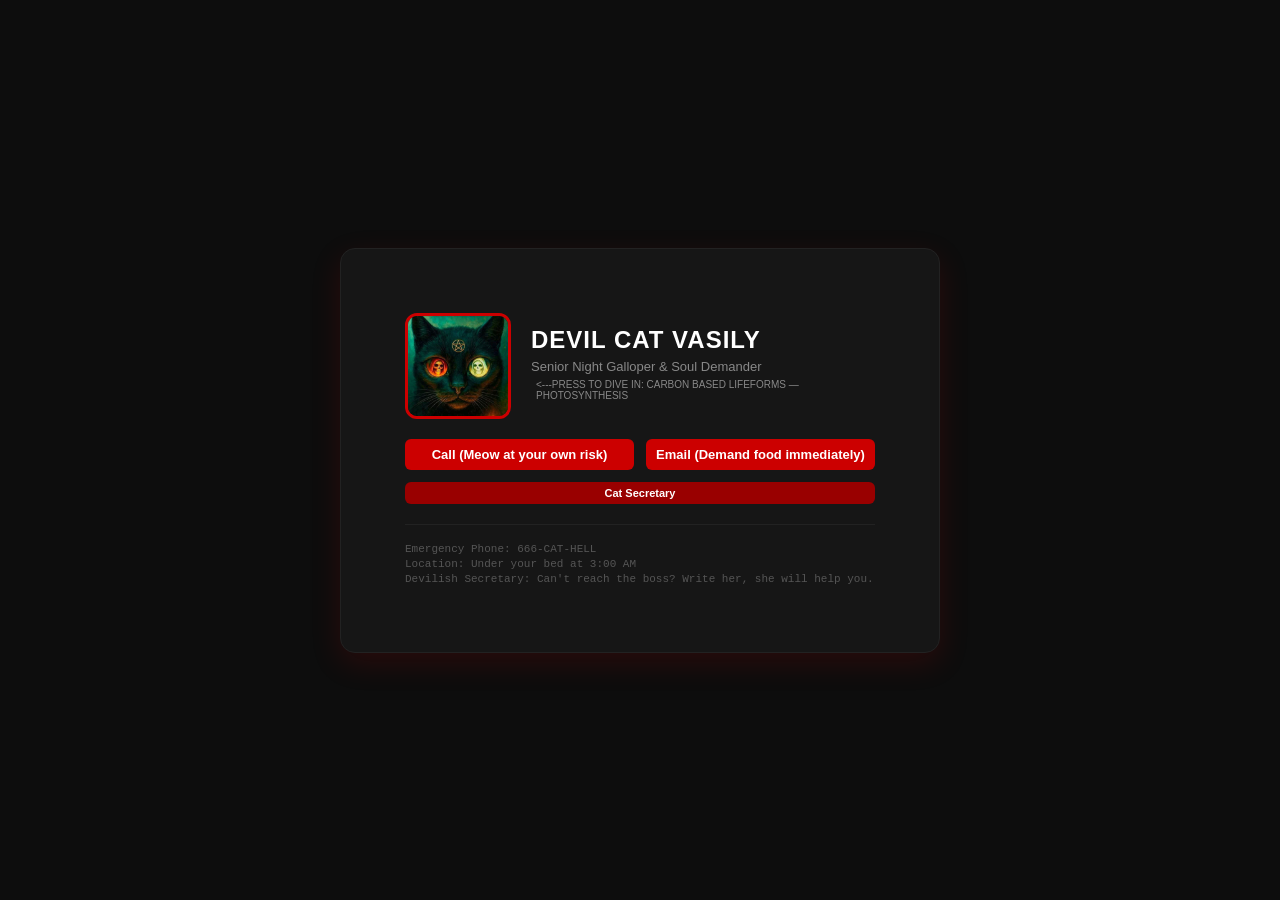
==== index.html @ a5a6ae40 "fix: correct audio label formatting in index.html" ====
<!DOCTYPE html>
<html lang="en">
<head>
    <meta name="viewport" content="width=device-width, initial-scale=1.0">
    <meta charset="UTF-8">
    <title>Devil Cat Card</title>
    <link rel="icon" type="image/jpeg" href="src/img/Devil%20Cat.jpg">
    <link rel="stylesheet" href="src/css/style.css">
</head>
<body>

<!--HW_02_66_TEXT-->

<!--1. Используя теги, пройденные на уроке, создайте html-файл в WS-->
<!--в котором нарисуйте свою визитку .-->
<!--2. Если для оформления вы захотите использовать дополнительные тэги,-->
<!--то посмотрите их на W3schools, чем красивее тем лучше...-->
<!--3.По завершении сделайте коммит и залейте ваш проект на свой GitHub.-->
<!--4.На проверку Матвею пока отошлите сам файл index.html с вашей-->
<!--работой (так как на уроке мы не успели попробовать делится ссылкой на-->
<!--репозиторий).-->
<div class="card">
    <div class="card-header">
        <img src="src/img/Devil%20Cat.jpg" alt="Devil Cat" class="profile-img" id="cat-photo" style="cursor: pointer;">

        <div class="profile-info">
            <h1>Devil Cat Vasily</h1>
            <p class="job-title">Senior Night Galloper & Soul Demander</p>

            <audio id="music-player" loop>
                <source src="src/audio/SpotiDownloader_com_Photosynthesis_Carbon_Based_Lifeforms.mp3">
            </audio>
            <p class="audio-label" style="font-size: 10px; color: #888; margin-top: 5px;">
              <---Press to dive in: Carbon Based Lifeforms — Photosynthesis
            </p>
        </div>
    </div>
    <div class="links-container">
        <a
                href="phone.html" class="card-link">
            Call (Meow at your own risk)
        </a>

        <a
                href="email.html" class="card-link">
            Email (Demand food immediately)
        </a>

        <a
                href="secretary.html" class="card-link secretary-link">
            Cat Secretary
        </a>
    </div>
    <div class="card-footer">
        <p
                class="contact-text">
            Emergency Phone: 666-CAT-HELL
        </p>
        <p
                class="contact-text">
            Location: Under your bed at 3:00 AM
        </p>
        <p
                class="contact-text">
            Devilish Secretary: Can't reach the boss? Write her, she will help you.
        </p>
    </div>
</div>
<script>
    const photo = document.getElementById('cat-photo');
    const audio = document.getElementById('music-player');

    photo.addEventListener('click', () => {
        if (audio.paused) {
            audio.play();
        } else {
            audio.pause();
        }
    });
</script>

</body>
</html>
---- src/css/style.css ----
/* Общие настройки экрана */
body {
    background-color: #0d0d0d; /* Глубокий черный фон страницы */
    font-family: 'Arial', sans-serif;
    display: flex;
    justify-content: center;
    align-items: center;
    height: 100vh;
    margin: 0;
}

.card {
    background-color: #161616;
    width: 95%;           /* Визитка занимает 90% ширины экрана на мобильных */
    max-width: 600px;     /* Но не шире 600px на десктопе */
    min-width: 400px;     /* Минимальный размер, меньше которого не сжимаемся */
    height: auto;         /* Позволяем высоте подстраиваться под контент */
    min-height: 350px;    /* Чтобы не была слишком плоской */
    margin: 20px auto;
    padding: 5vw;         /* Отступы внутри карточки тоже станут относительными (5% от ширины вьюпорта) */
    border-radius: 15px;
    border: 1px solid #222222;
    box-shadow: 0 10px 30px rgba(204, 0, 0, 0.15);
    position: relative;
    box-sizing: border-box;
}
/* Увеличиваем масштаб контента на смартфонах */
@media (max-width: 600px) {
    /* 1. Позволяем карточке быть меньше по высоте, чтобы не было лишних пустот */
    .card {
        min-height: auto;
        padding: 15px; /* Уменьшаем общие внутренние отступы */
    }

    h1 { font-size: 20px; }
    .job-title { font-size: 14px; }

    /* 2. Подтягиваем футер: уменьшаем отступ от линии до текста */
    .card-footer {
        padding-top: 8px;
    }

    /* 3. Делаем интервалы между строчками текста в футере меньше */
    .contact-text {
        font-size: 10px; /* Немного уменьшаем шрифт, чтобы текст был компактнее */
        margin: 1px 0;
    }
}
/* Эффект при наведении мышки на визитку: тень загорается ярче */
.card:hover {
    transform: translateY(-5px); /* Визитка слегка приподнимается */
    box-shadow: 0 15px 40px rgba(204, 0, 0, 0.4); /* Тень становится больше и ярче */
}

/* Верхняя часть визитки: выстраиваем фото и текст в одну линию */
.card-header {
    display: flex;
    align-items: center;
    gap: 20px;
    margin-bottom: 20px;
}

/* Фотография кота в левом верхнем углу */
.profile-img {
    width: 100px;
    height: 100px;
    border-radius: 12px; /* Делаем углы фото слегка закругленными */
    object-fit: cover;
    border: 3px solid #cc0000; /* Грозная красная рамка */
}

/* Текстовая информация рядом с фото */
.profile-info {
    text-align: left;
}

h1 {
    font-size: 24px;
    color: #ffffff;
    margin: 0 0 5px 0;
    text-transform: uppercase; /* Все буквы заглавные */
    letter-spacing: 1px;
}

.job-title {
    color: #888888;
    font-size: 13px;
    margin: 0;
}

/* Блок управления музыкой */
.audio-block {
    background-color: #1f1f1f;
    padding: 10px;
    border-radius: 8px;
    margin-bottom: 20px;
    text-align: left;
}

.audio-label {
    color: #aaaaaa;
    font-size: 11px;
    margin: 0 0 5px 5px;
    text-transform: uppercase;
}

audio {
    width: 100%;
    height: 30px;
}

/* Блок с кнопками переводим на сетку Grid */
.links-container {
    display: grid;
    grid-template-columns: 1fr 1fr; /* Разделяет контейнер строго на две равные колонки */
    gap: 12px; /* Делаем зазоры чуть меньше для компактности */
    margin-bottom: 20px;
}

.card-link {
    position: relative;
    overflow: hidden; /* Скрываем искру, пока она находится за границами кнопки */
    display: block;
    background-color: #cc0000;
    color: #ffffff;
    text-decoration: none;
    padding: 8px 4px;
    font-size: 13px;
    border-radius: 6px;
    font-weight: bold;
    text-align: center;
    transition: background-color 0.3s, clip-path 0.3s;
}

/* Подготовка слоя с адской лавой */
.card-link::after {
    content: '';
    position: absolute;
    top: 0;
    left: -100%;
    width: 100%;
    height: 100%;
    /* Насыщенный оранжево-красный градиент раскаленной магмы */
    background: linear-gradient(90deg, transparent, #ff6600, #ff3300, transparent);
}

/* Эффект наведения: превращаем кнопку в обоюдоострое лезвие */
.card-link:hover {
    box-shadow: inset 0 0 15px #ff3300; /* Внутреннее горение */
    /* Сдвигаем углы на 20% к центру, делая боковые пики длиннее и острее */
    clip-path: polygon(20% 0%, 80% 0%, 100% 50%, 80% 100%, 20% 100%, 0% 50%);
}

/* Запуск БЕСКОНЕЧНОГО движения лавы при наведении */
.card-link:hover::after {
    animation: lava-flow 2s infinite linear;
}

/* Анимация непрерывного течения слева направо */
@keyframes lava-flow {
    0% {
        left: -100%;
    }
    100% {
        left: 100%;
    }
}

/* Стили для кнопки секретаря */
.card-link.secretary-link {
    grid-column: span 2; /* Заставляет кнопку занять обе колонки, то есть всю вторую строку */
    font-size: 11px;
    padding: 5px;
    background-color: #990000;
}

/* Создаем покадровую анимацию адского свечения */
@keyframes hellfire {
    0% {
        box-shadow: 0 0 5px rgba(204, 0, 0, 0.5);
    }
    50% {
        box-shadow: 0 0 20px rgba(204, 0, 0, 0.9); /* Тень становится шире и ярче */
    }
    100% {
        box-shadow: 0 0 5px rgba(204, 0, 0, 0.5);
    }
}

/* Эффект при наведении на кнопку связи */

/* Нижняя часть визитки: мелкий, строгий, не яркий шрифт */
.card-footer {
    border-top: 1px solid #222222; /* Тонкая разделительная линия */
    padding-top: 15px;
    text-align: left;
}

.contact-text {
    color: #555555; /* Очень приглушенный серый цвет, никакого оранжевого */
    font-size: 11px;
    margin: 3px 0;
    font-family: 'Courier New', monospace;
}

/* Страница секретаря */

.secretary-page {
    margin: 0;
    background-color: #0d0d0d;
    display: flex;
    flex-direction: column;
    align-items: center;
    justify-content: center;
    height: 100vh;
}

.secretary-video {
    max-width: 90%;
    max-height: 80vh;
    border: 2px solid #cc0000;
}

.back-link {
    margin-top: 20px;
    color: #cc0000;
    text-decoration: none;
    font-family: 'Courier New', monospace;
    font-weight: bold;
}

.back-link:hover {
    text-decoration: underline;
}
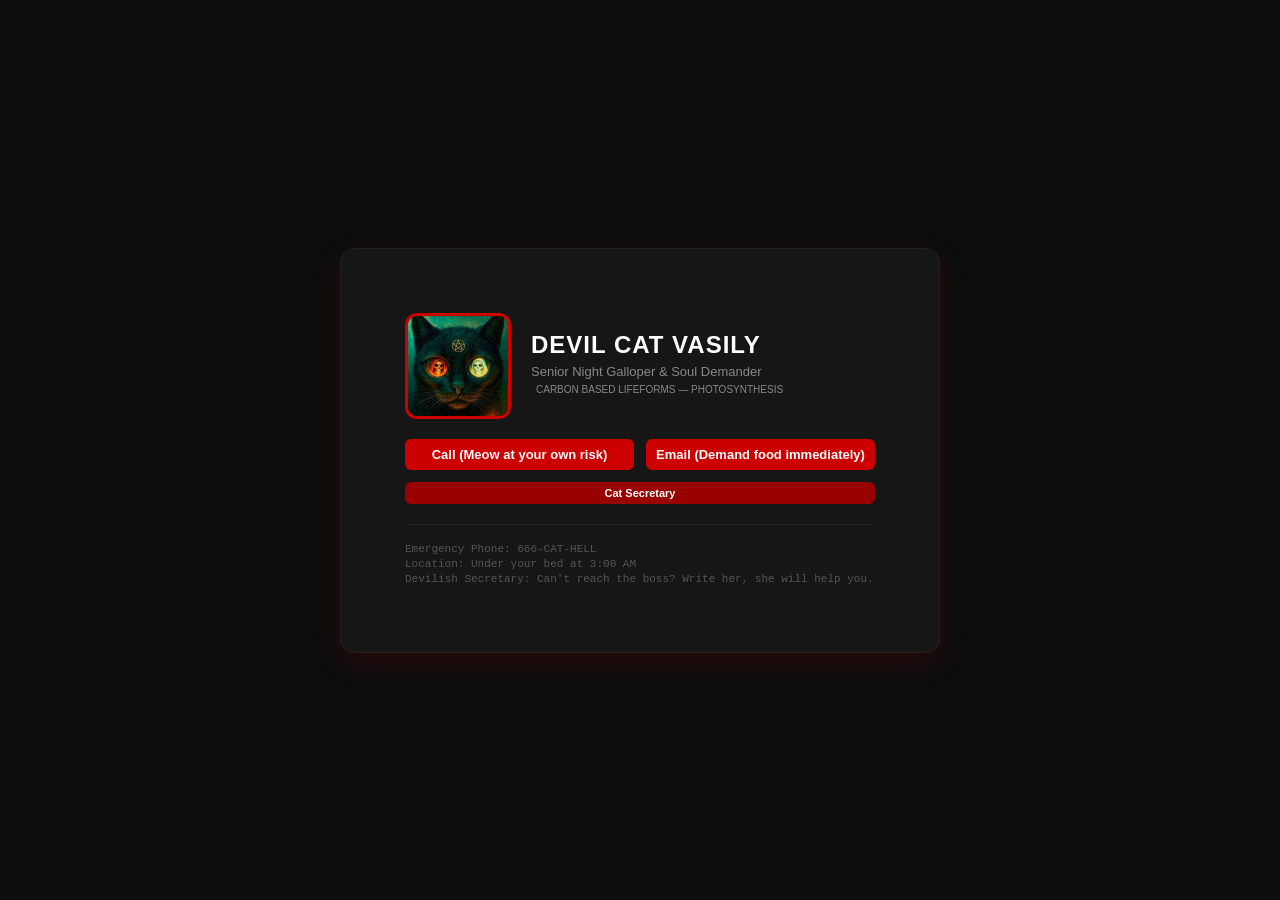
==== commit e3774c51: "feat: implement sequential audio playlist with error handling and update README" ====
--- a/index.html
+++ b/index.html
@@ -21,17 +21,15 @@
 <!--репозиторий).-->
 <div class="card">
     <div class="card-header">
-        <img src="src/img/Devil%20Cat.jpg" alt="Devil Cat" class="profile-img" id="cat-photo" style="cursor: pointer;">
+        <img src="src/img/Devil%20Cat.jpg" alt="Devil Cat — press to play or pause the music" class="profile-img" id="cat-photo" style="cursor: pointer;" role="button" tabindex="0">
 
         <div class="profile-info">
             <h1>Devil Cat Vasily</h1>
             <p class="job-title">Senior Night Galloper & Soul Demander</p>
 
-            <audio id="music-player" loop>
-                <source src="src/audio/SpotiDownloader_com_Photosynthesis_Carbon_Based_Lifeforms.mp3">
-            </audio>
-            <p class="audio-label" style="font-size: 10px; color: #888; margin-top: 5px;">
-              <---Press to dive in: Carbon Based Lifeforms — Photosynthesis
+            <audio id="music-player" preload="none" playsinline></audio>
+            <p id="music-label" class="audio-label" style="font-size: 10px; color: #888; margin-top: 5px;">
+                <---Press to dive in: Carbon Based Lifeforms — Photosynthesis
             </p>
         </div>
     </div>
@@ -67,15 +65,122 @@
     </div>
 </div>
 <script>
+    // ФАЙЛ: index.html, раздел аудиоплеера.
+    // НАЗНАЧЕНИЕ: Последовательный плейлист по жесту, состояние кнопки и ограниченные попытки при ошибке.
+    // РАЗДЕЛЫ: Треки; выбор/воспроизведение; ended/error; указатель/клавиатура; pagehide.
     const photo = document.getElementById('cat-photo');
     const audio = document.getElementById('music-player');
+    const musicLabel = document.getElementById('music-label');
+    const audioTracks = Object.freeze([
+        { src: 'src/audio/SpotiDownloader_com_Photosynthesis_Carbon_Based_Lifeforms.mp3', label: 'Carbon Based Lifeforms — Photosynthesis' },
+        { src: 'src/audio/HEIM-Lonmina.mp3', label: 'HEIM — Lonmina' },
+    ]);
+    let currentTrack = 0, selectedSource = -1, playbackAttempt = 0, failedTracks = 0;
+    let shouldPlay = false, exhausted = false, playbackMessage = '';
 
-    photo.addEventListener('click', () => {
-        if (audio.paused) {
-            audio.play();
-        } else {
+    // НАЧАЛО ФУНКЦИИ syncMusicState
+    const syncMusicState = () => {
+        photo.setAttribute('aria-pressed', String(!audio.paused));
+        photo.setAttribute('aria-label', playbackMessage || (audio.paused ? 'Play music' : 'Pause music'));
+        if (musicLabel) musicLabel.textContent = audioTracks[currentTrack].label;
+    };
+    // КОНЕЦ ФУНКЦИИ syncMusicState
+
+    // НАЧАЛО ФУНКЦИИ selectTrack
+    const selectTrack = index => {
+        currentTrack = (index + audioTracks.length) % audioTracks.length;
+        if (selectedSource !== currentTrack || !audio.src) {
+            audio.src = encodeURI(audioTracks[currentTrack].src);
+            selectedSource = currentTrack;
+        }
+        syncMusicState();
+    };
+    // КОНЕЦ ФУНКЦИИ selectTrack
+
+    // НАЧАЛО ФУНКЦИИ requestPlayback
+    const requestPlayback = () => {
+        selectTrack(currentTrack);
+        const attempt = ++playbackAttempt;
+        let request;
+        try { request = audio.play(); }
+        catch { request = Promise.reject(new Error('Playback unavailable')); }
+        return Promise.resolve(request).then(() => {
+            if (attempt !== playbackAttempt || !shouldPlay) return;
+            failedTracks = 0;
+            playbackMessage = '';
+            syncMusicState();
+        }).catch(() => {
+            if (attempt !== playbackAttempt || !shouldPlay) return;
+            shouldPlay = false;
             audio.pause();
+            playbackMessage = 'Music could not start. Press to try again.';
+            syncMusicState();
+        });
+    };
+    // КОНЕЦ ФУНКЦИИ requestPlayback
+
+    // НАЧАЛО ФУНКЦИИ advanceTrack
+    const advanceTrack = failed => {
+        if (!shouldPlay || exhausted) return;
+        if (failed && ++failedTracks >= audioTracks.length) {
+            playbackAttempt++;
+            shouldPlay = false;
+            exhausted = true;
+            audio.pause();
+            playbackMessage = 'Music could not start. Press to try again.';
+            syncMusicState();
+            return;
         }
+        playbackAttempt++;
+        audio.pause();
+        selectTrack(currentTrack + 1);
+        requestPlayback();
+    };
+    // КОНЕЦ ФУНКЦИИ advanceTrack
+
+    audio.addEventListener('play', () => {
+        if (!audio.paused) playbackMessage = '';
+        syncMusicState();
+    });
+    audio.addEventListener('pause', syncMusicState);
+    audio.addEventListener('playing', () => {
+        if (!shouldPlay) { audio.pause(); syncMusicState(); return; }
+        failedTracks = 0;
+        syncMusicState();
+    });
+    audio.addEventListener('ended', () => { if (audio.ended) advanceTrack(false); });
+    audio.addEventListener('error', () => advanceTrack(true));
+    syncMusicState();
+
+    // НАЧАЛО ФУНКЦИИ toggleMusic
+    const toggleMusic = () => {
+        playbackMessage = '';
+        if (shouldPlay) {
+            playbackAttempt++;
+            shouldPlay = false;
+            audio.pause();
+            syncMusicState();
+            return;
+        }
+        shouldPlay = true;
+        failedTracks = 0;
+        if (exhausted || audio.error) { exhausted = false; audio.load(); }
+        return requestPlayback();
+    };
+    // КОНЕЦ ФУНКЦИИ toggleMusic
+
+    photo.addEventListener('click', toggleMusic);
+    photo.addEventListener('keydown', e => {
+        if (e.key === 'Enter' || e.key === ' ') {
+            e.preventDefault();
+            toggleMusic();
+        }
+    });
+    window.addEventListener('pagehide', () => {
+        playbackAttempt++;
+        shouldPlay = false;
+        audio.pause();
+        syncMusicState();
     });
 </script>
 
--- a/src/css/style.css
+++ b/src/css/style.css
@@ -11,41 +11,41 @@
 
 .card {
     background-color: #161616;
-    width: 95%;           /* Визитка занимает 90% ширины экрана на мобильных */
-    max-width: 600px;     /* Но не шире 600px на десктопе */
-    min-width: 400px;     /* Минимальный размер, меньше которого не сжимаемся */
-    height: auto;         /* Позволяем высоте подстраиваться под контент */
-    min-height: 350px;    /* Чтобы не была слишком плоской */
+    width: 95%; /* Визитка занимает 90% ширины экрана на мобильных */
+    max-width: 600px; /* Но не шире 600px на десктопе */
+    /*min-width: 400px; !* Минимальный размер, меньше которого не сжимаемся *!*/
+    height: auto; /* Позволяем высоте подстраиваться под контент */
+    min-height: 350px; /* Чтобы не была слишком плоской */
     margin: 20px auto;
-    padding: 5vw;         /* Отступы внутри карточки тоже станут относительными (5% от ширины вьюпорта) */
+    padding: 5vw; /* Отступы внутри карточки тоже станут относительными (5% от ширины вьюпорта) */
     border-radius: 15px;
     border: 1px solid #222222;
     box-shadow: 0 10px 30px rgba(204, 0, 0, 0.15);
     position: relative;
     box-sizing: border-box;
 }
+
 /* Увеличиваем масштаб контента на смартфонах */
 @media (max-width: 600px) {
-    /* 1. Позволяем карточке быть меньше по высоте, чтобы не было лишних пустот */
+    /* Сжимаем саму карточку */
     .card {
-        min-height: auto;
-        padding: 15px; /* Уменьшаем общие внутренние отступы */
-    }
-
-    h1 { font-size: 20px; }
-    .job-title { font-size: 14px; }
-
-    /* 2. Подтягиваем футер: уменьшаем отступ от линии до текста */
+        padding: 15px 10px; /* Уменьшаем отступы по бокам и сверху/снизу */
+        min-height: auto; /* Убираем жесткую минимальную высоту */
+    }
+
+    /* Подтягиваем текст футера */
     .card-footer {
-        padding-top: 8px;
-    }
-
-    /* 3. Делаем интервалы между строчками текста в футере меньше */
+        padding-top: 10px; /* Уменьшаем отступ от разделительной линии */
+        margin-top: 0; /* Убираем лишние внешние отступы */
+    }
+
+    /* Уменьшаем отступы у самих строк с текстом */
     .contact-text {
-        font-size: 10px; /* Немного уменьшаем шрифт, чтобы текст был компактнее */
-        margin: 1px 0;
-    }
-}
+        font-size: 10px;
+        margin: 2px 0; /* Минимальный отступ между строками */
+    }
+}
+
 /* Эффект при наведении мышки на визитку: тень загорается ярче */
 .card:hover {
     transform: translateY(-5px); /* Визитка слегка приподнимается */
@@ -64,9 +64,24 @@
 .profile-img {
     width: 100px;
     height: 100px;
-    border-radius: 12px; /* Делаем углы фото слегка закругленными */
+    border-radius: 12px;
     object-fit: cover;
-    border: 3px solid #cc0000; /* Грозная красная рамка */
+    border: 3px solid #cc0000;
+
+    /* Добавляем плавность для любых изменений */
+    transition: transform 0.3s ease, box-shadow 0.3s ease;
+    cursor: pointer; /* Указываем, что элемент кликабельный */
+}
+
+/* Эффект при наведении на фото */
+.profile-img:hover {
+    transform: scale(1.05); /* Фото слегка увеличивается (на 5%) */
+    box-shadow: 0 0 15px rgba(204, 0, 0, 0.6); /* Добавляем красное свечение */
+}
+
+/* Эффект при клике (нажатии) */
+.profile-img:active {
+    transform: scale(0.95); /* При нажатии фото чуть "проваливается" */
 }
 
 /* Текстовая информация рядом с фото */
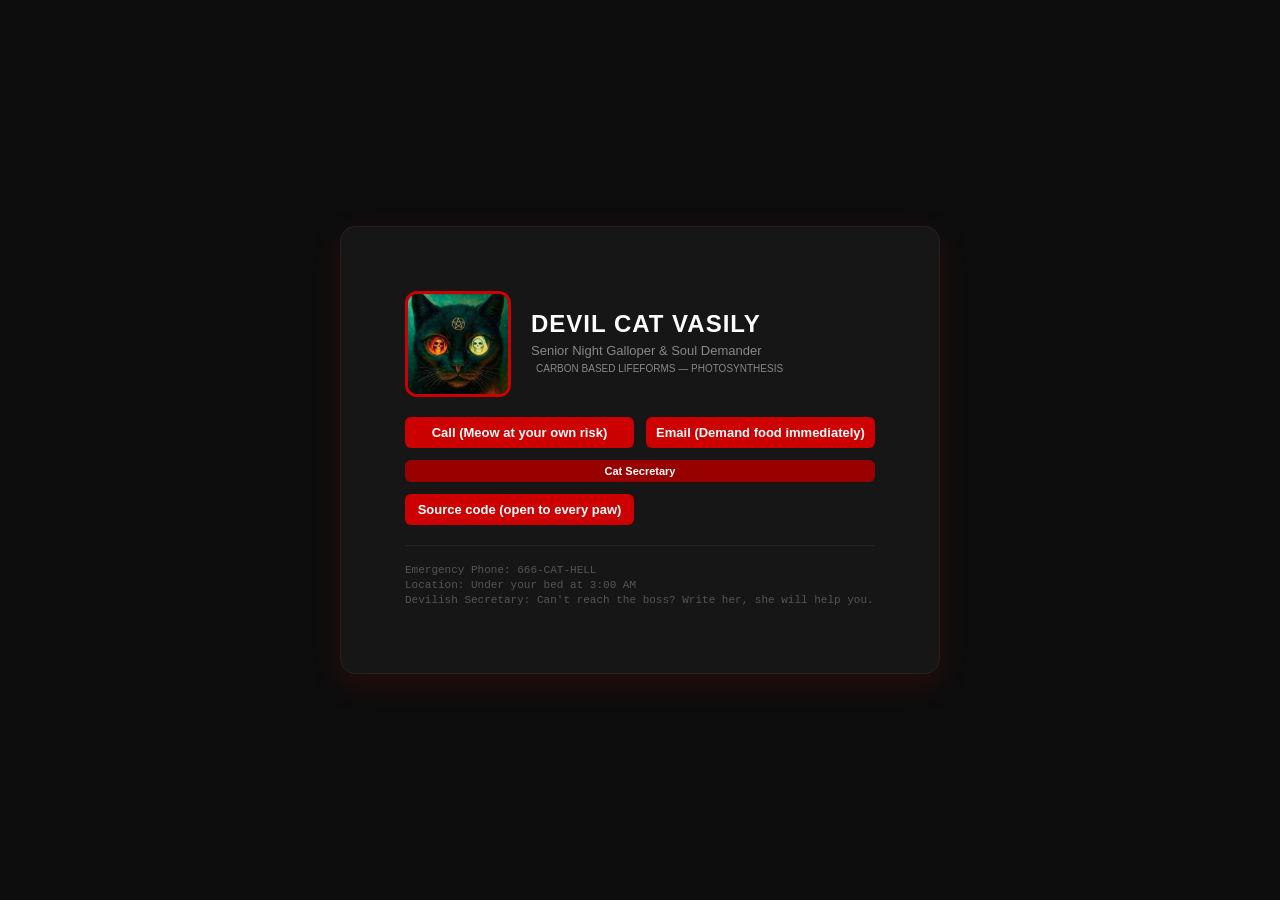
==== commit 6d6a1756: "feat: add link to source code in card component" ====
--- a/index.html
+++ b/index.html
@@ -47,6 +47,11 @@
         <a
                 href="secretary.html" class="card-link secretary-link">
             Cat Secretary
+        </a>
+
+        <a
+                href="https://github.com/DubnovAlexey/devil-cat-card" class="card-link" target="_blank" rel="noopener noreferrer">
+            Source code (open to every paw)
         </a>
     </div>
     <div class="card-footer">
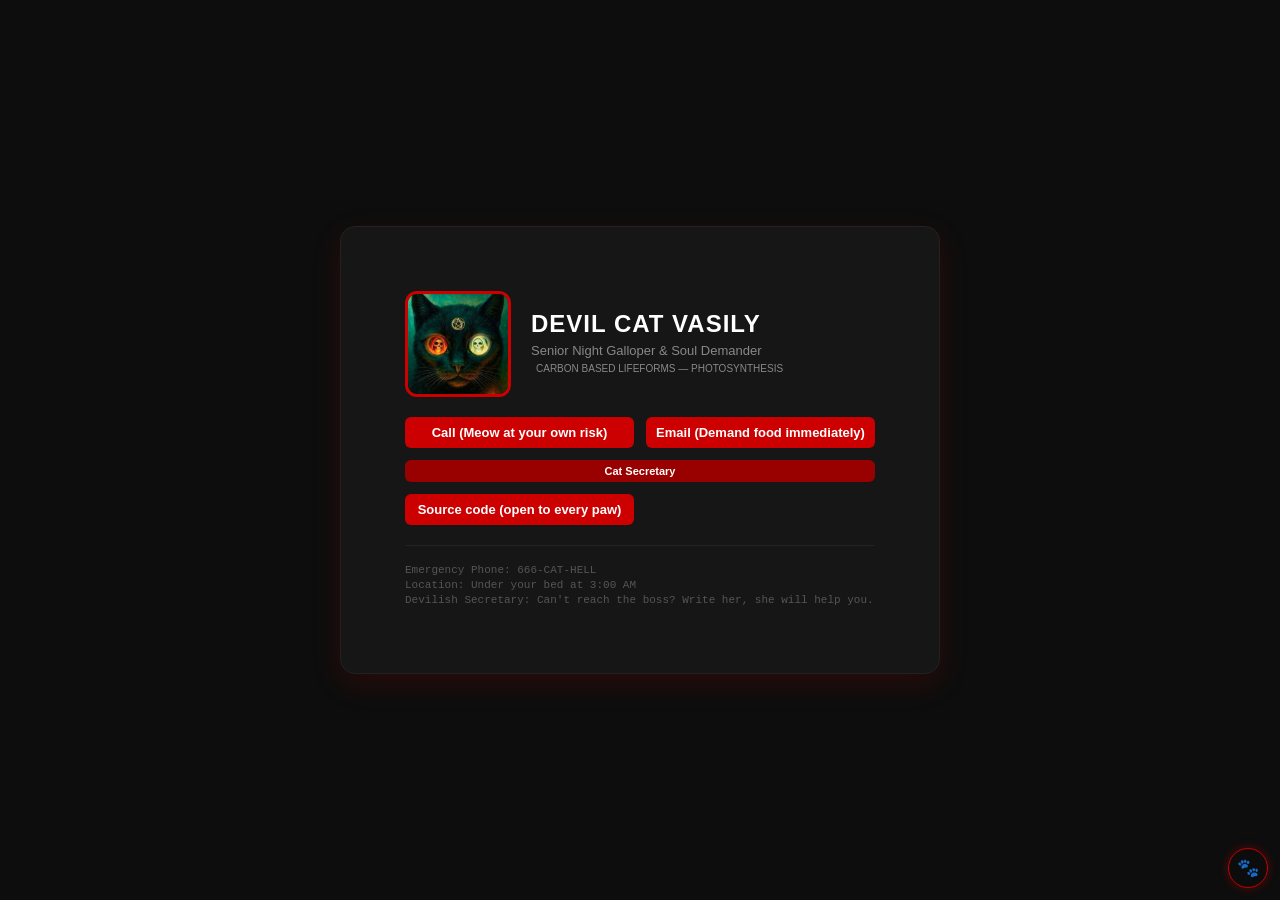
==== commit 13c49e16: "feat: add living pictures and surprises effects to HTML files and update README" ====
--- a/index.html
+++ b/index.html
@@ -6,6 +6,8 @@
     <title>Devil Cat Card</title>
     <link rel="icon" type="image/jpeg" href="src/img/Devil%20Cat.jpg">
     <link rel="stylesheet" href="src/css/style.css">
+    <link rel="stylesheet" href="src/css/alive.css">
+    <link rel="stylesheet" href="src/css/surprises.css">
 </head>
 <body>
 
@@ -21,13 +23,19 @@
 <!--репозиторий).-->
 <div class="card">
     <div class="card-header">
-        <img src="src/img/Devil%20Cat.jpg" alt="Devil Cat — press to play or pause the music" class="profile-img" id="cat-photo" style="cursor: pointer;" role="button" tabindex="0">
+        <!-- Живой портрет: глаза и пентаграмма тлеют, при наведении или касании вспыхивают (src/js/alive.js) -->
+        <span class="alive alive--mini"
+              data-alive='{"eyes":[[29,50,11,"#ff5a14"],[71,50,11,"#fff2a8"],[49,31,6,"#ffd36a"]]}'>
+            <span class="alive-body">
+                <img src="src/img/Devil%20Cat.jpg" alt="Devil Cat — press to play or pause the music" class="profile-img" id="cat-photo" style="cursor: pointer;" role="button" tabindex="0">
+            </span>
+        </span>
 
         <div class="profile-info">
             <h1>Devil Cat Vasily</h1>
             <p class="job-title">Senior Night Galloper & Soul Demander</p>
 
-            <audio id="music-player" preload="none" playsinline></audio>
+            <audio id="music-player" preload="none"></audio>
             <p id="music-label" class="audio-label" style="font-size: 10px; color: #888; margin-top: 5px;">
                 <---Press to dive in: Carbon Based Lifeforms — Photosynthesis
             </p>
@@ -188,6 +196,8 @@
         syncMusicState();
     });
 </script>
+<script src="src/js/alive.js" defer></script>
+<script src="src/js/surprises.js" defer></script>
 
 </body>
 </html>
--- a/src/css/alive.css
+++ b/src/css/alive.css
@@ -0,0 +1,272 @@
+/* ФАЙЛ: src/css/alive.css
+   НАЗНАЧЕНИЕ: «живые» картинки визитки (src/js/alive.js): горящие глаза, дыхание, капли, мухи, искры, дым,
+   молнии. Всё лежит поверх картинки и не ловит нажатия. Значения по умолчанию у переменных — те, что задаёт
+   скрипт, чтобы стиль читался и без него. */
+
+.alive {
+    --x: 50%;
+    --y: 50%;
+    --r: 4%;
+    --glow: #ff4a1a;
+    --size: 1;
+    --drift: 0px;
+    position: relative;
+    display: inline-block;
+    margin: 0;
+    line-height: 0;
+    overflow: hidden;
+    border: 2px solid #cc0000;
+    max-width: 90%;
+    box-shadow: 0 0 28px rgba(204, 0, 0, .35);
+}
+
+.alive:not(.alive--mini) .alive-body > img {
+    display: block;
+    max-width: 100%;
+    max-height: 80vh;
+    width: auto;
+    height: auto;
+}
+
+/* Маленький портрет сохраняет свои размеры из style.css (.profile-img) */
+.alive--mini img {
+    display: block;
+}
+
+/* Тело картинки и слой накладок дышат вместе, иначе глаза «съезжали» бы с лица */
+.alive-body {
+    position: relative;
+    transform-origin: 50% 90%;
+}
+
+.alive--breath .alive-body {
+    animation: alive-breath 4.8s ease-in-out infinite;
+}
+
+@keyframes alive-breath {
+    0%, 100% { transform: scale(1); }
+    42% { transform: scale(1.014) translateY(-0.4%); }
+    55% { transform: scale(1.013) translateY(-0.35%); }
+}
+
+.alive-layer {
+    position: absolute;
+    inset: 0;
+    pointer-events: none;
+}
+
+/* Глаз: свечение поверх радужки, ритм у каждого свой; при касании вспыхивает */
+.alive-eye {
+    position: absolute;
+    left: var(--x);
+    top: var(--y);
+    width: calc(var(--r) * 2);
+    aspect-ratio: 1;
+    border-radius: 50%;
+    /* Середина глаза прозрачная: в глазах Василия нарисованы черепа, свечение их не заливает,
+       а горит кольцом по краю глаза и ореолом вокруг */
+    background: radial-gradient(circle, rgba(0, 0, 0, 0) 0 38%, var(--glow) 47%, rgba(0, 0, 0, 0) 70%);
+    mix-blend-mode: screen;
+    transform: translate(-50%, -50%);
+    opacity: .5;
+    animation: alive-eye-burn 3s ease-in-out infinite;
+}
+
+@keyframes alive-eye-burn {
+    0%, 100% { opacity: .38; transform: translate(-50%, -50%) scale(.92); }
+    48% { opacity: .78; transform: translate(-50%, -50%) scale(1.12); }
+    52% { opacity: .62; transform: translate(-50%, -50%) scale(1.05); }
+}
+
+.alive--flare .alive-eye {
+    animation: alive-eye-flare 1.6s ease-out;
+}
+
+@keyframes alive-eye-flare {
+    0% { opacity: .5; transform: translate(-50%, -50%) scale(1); }
+    18% { opacity: 1; transform: translate(-50%, -50%) scale(2.1); }
+    100% { opacity: .45; transform: translate(-50%, -50%) scale(1); }
+}
+
+/* Череп в глубине зрачка: копия картинки, видная только в мягком круге зрачка, растёт и снова сжимается.
+   Алексей 13.11: «от больших до маленьких, медленно, плавно, очень спокойно, уверенно и неотвратимо» —
+   один долгий вдох-выдох в 8 секунд, оба глаза в такт, мягкая синусоида без рывков. Копия никогда не меньше
+   оригинала (иначе из-под неё видно настоящий череп), поэтому «маленький» — это сам оригинал, «большой» — +16 %.
+   Сплошная часть маски шире черепа на картинке, чтобы при росте не было двойного контура */
+.alive-pupil {
+    /* размеры круга зрачка по ширине и высоте; настоящие значения ставит alive.js из data-alive */
+    --rx: 3%;
+    --ry: 2%;
+    position: absolute;
+    inset: 0;
+    width: 100%;
+    height: 100%;
+    max-height: none;
+    -webkit-mask-image: radial-gradient(ellipse var(--rx) var(--ry) at var(--x) var(--y), #000 0 68%, rgba(0, 0, 0, 0) 100%);
+    mask-image: radial-gradient(ellipse var(--rx) var(--ry) at var(--x) var(--y), #000 0 68%, rgba(0, 0, 0, 0) 100%);
+    transform-origin: var(--x) var(--y);
+    animation: alive-pupil-pulse 8s cubic-bezier(0.45, 0, 0.55, 1) infinite;
+    will-change: transform, filter;
+}
+
+@keyframes alive-pupil-pulse {
+    0%, 100% { transform: scale(1); filter: brightness(0.94); }
+    50% { transform: scale(1.16); filter: brightness(1.16); }
+}
+
+/* Капли на стекле: медленно сползают, вытягиваются и исчезают */
+.alive-drop {
+    position: absolute;
+    top: -6%;
+    width: calc(10px * var(--size));
+    height: calc(14px * var(--size));
+    border-radius: 50% 50% 46% 46%;
+    background: radial-gradient(circle at 35% 30%, rgba(255, 255, 255, .85) 0 12%, rgba(190, 240, 255, .25) 30%, rgba(120, 200, 220, .08) 70%);
+    box-shadow: inset 0 -2px 3px rgba(0, 40, 50, .35);
+    animation: alive-drop-slide 10s linear infinite;
+}
+
+@keyframes alive-drop-slide {
+    0% { transform: translateY(0) scaleY(1); opacity: 0; }
+    6% { opacity: 1; }
+    30% { transform: translateY(30vh) scaleY(1.05); }
+    38% { transform: translateY(31vh) scaleY(1.3); }
+    80% { opacity: 1; }
+    100% { transform: translateY(95vh) scaleY(1.6); opacity: 0; }
+}
+
+/* Насекомое-картинка (стрекоза или пчела, вырезанная из нашей картинки), если она есть */
+.alive-fly--sprite {
+    position: absolute;
+    left: 0;
+    top: 0;
+    width: clamp(26px, 7%, 46px);
+    margin: -12px 0 0 -16px;
+    animation: alive-fly-shiver 90ms linear infinite alternate;
+}
+
+@keyframes alive-fly-shiver {
+    from { margin-top: -13px; }
+    to { margin-top: -11px; }
+}
+
+/* Стрекоза из CSS — запасная, пока нет картинки: длинное сине-зелёное брюшко и две пары прозрачных крыльев;
+   путь задаёт скрипт */
+.alive-fly {
+    position: absolute;
+    left: 0;
+    top: 0;
+    width: 26px;
+    height: 4px;
+    margin: -2px 0 0 -13px;
+    border-radius: 3px 40% 40% 3px;
+    background: linear-gradient(90deg, #0d3b46 0%, #1f8a8a 55%, #63d0c8 100%);
+}
+
+.alive-fly__wing {
+    position: absolute;
+    top: -9px;
+    left: 14px;
+    width: 4px;
+    height: 22px;
+    border-radius: 50%;
+    background: rgba(210, 240, 255, .45);
+    box-shadow: 4px 0 0 rgba(210, 240, 255, .35);
+    animation: alive-wing 45ms linear infinite alternate;
+}
+
+.alive-fly__wing--right {
+    left: 18px;
+}
+
+@keyframes alive-wing {
+    from { transform: scaleY(1); }
+    to { transform: scaleY(.45); }
+}
+
+/* Искра: поднимается, виляет и гаснет */
+.alive-ember {
+    position: absolute;
+    bottom: -4%;
+    width: calc(4px * var(--size));
+    height: calc(4px * var(--size));
+    border-radius: 50%;
+    background: radial-gradient(circle, #fff3c4 0 25%, #ff8a1f 45%, rgba(255, 60, 0, 0) 75%);
+    mix-blend-mode: screen;
+    animation: alive-rise 6s linear infinite;
+}
+
+/* Дым: мягкое пятно, поднимается и расплывается */
+.alive-smoke {
+    position: absolute;
+    bottom: 10%;
+    width: calc(90px * var(--size));
+    height: calc(90px * var(--size));
+    border-radius: 50%;
+    background: radial-gradient(circle, rgba(220, 220, 220, .18) 0 30%, rgba(200, 200, 200, 0) 70%);
+    animation: alive-rise 7s ease-out infinite;
+}
+
+@keyframes alive-rise {
+    0% { transform: translate(0, 0) scale(.6); opacity: 0; }
+    12% { opacity: 1; }
+    100% { transform: translate(var(--drift), -70vh) scale(1.6); opacity: 0; }
+}
+
+/* Молния: ломаная линия на долю секунды и вспышка всей картинки */
+.alive-lightning {
+    position: absolute;
+    inset: 0;
+    width: 100%;
+    height: 100%;
+    opacity: 0;
+    mix-blend-mode: screen;
+}
+
+.alive-lightning polyline {
+    fill: none;
+    stroke: #e8f6ff;
+    stroke-width: .5;
+    stroke-linejoin: round;
+    filter: drop-shadow(0 0 2px #8fd3ff);
+}
+
+.alive--flash .alive-lightning {
+    opacity: 1;
+}
+
+.alive--flash img {
+    filter: brightness(1.35) contrast(1.05);
+}
+
+/* Маленький живой портрет на визитке: рамка и тень остаются у самой картинки, а увеличение при наведении
+   переносится на обёртку, чтобы свечение глаз увеличивалось вместе с портретом */
+.alive--mini {
+    flex-shrink: 0;
+    max-width: none;
+    border: 0;
+    border-radius: 12px;
+    box-shadow: none;
+    overflow: visible;
+    transition: transform .3s ease;
+}
+
+.alive--mini:hover {
+    transform: scale(1.05);
+}
+
+.alive--mini .profile-img:hover {
+    transform: none;
+}
+
+.alive--mini .alive-layer {
+    border-radius: 12px;
+    overflow: hidden;
+}
+
+@media (prefers-reduced-motion: reduce) {
+    .alive-eye {
+        animation: none;
+        opacity: .55;
+    }
+}
--- a/src/css/surprises.css
+++ b/src/css/surprises.css
@@ -0,0 +1,120 @@
+/* ФАЙЛ: src/css/surprises.css
+   НАЗНАЧЕНИЕ: слой «неожиданностей» визитки (src/js/surprises.js). Слой не ловит нажатия; размеры фигур —
+   от ширины экрана, чтобы на телефоне они не закрывали всю страницу. Кнопка 🐾 в углу их выключает. */
+
+.surprise-layer {
+    position: fixed;
+    inset: 0;
+    z-index: 40;
+    pointer-events: none;
+    overflow: hidden;
+}
+
+.surprise {
+    position: absolute;
+    left: 0;
+    top: 0;
+    max-width: none;
+    will-change: transform, opacity;
+    user-select: none;
+}
+
+/* Размеры фигур */
+.surprise--paw { width: clamp(180px, 34vw, 420px); }
+.surprise--dragonfly { width: clamp(70px, 10vw, 120px); }
+.surprise--lady { width: clamp(220px, 34vw, 430px); }
+.surprise--kiss { width: clamp(90px, 13vw, 160px); opacity: .9; mix-blend-mode: multiply; }
+.surprise--scratches { width: clamp(220px, 40vw, 520px); opacity: 0; mix-blend-mode: screen; }
+.surprise--pentacle { width: clamp(160px, 26vw, 320px); opacity: 0; mix-blend-mode: screen; }
+.surprise--jar { width: clamp(110px, 16vw, 200px); }
+.surprise--contract { width: clamp(150px, 22vw, 280px); }
+
+/* Способы движения: скрипт задаёт конечную точку, переход делает остальное */
+.surprise--move-fast { transition: transform .38s cubic-bezier(.2, .9, .3, 1.15); }
+.surprise--move-soft { transition: transform 1.6s cubic-bezier(.25, .8, .3, 1); }
+.surprise--move-wobble { transition: transform 2.2s cubic-bezier(.45, .05, .55, .95); animation: surprise-wobble .35s ease-in-out infinite alternate; }
+.surprise--move-slam { transition: transform .16s cubic-bezier(.6, 0, 1, .6); }
+.surprise--move-roll { transition: transform 2.4s cubic-bezier(.3, .6, .4, 1); }
+
+@keyframes surprise-wobble {
+    from { margin-top: -6px; }
+    to { margin-top: 6px; }
+}
+
+/* Стрекоза зависла: мелко дрожит в воздухе */
+.surprise--hover { animation: surprise-hover .12s linear infinite alternate; }
+
+@keyframes surprise-hover {
+    from { margin-left: 0; }
+    to { margin-left: 2px; }
+}
+
+/* Банка дрожит: душа внутри стучит в стекло */
+.surprise--shiver { animation: surprise-shiver .12s linear infinite alternate; }
+
+@keyframes surprise-shiver {
+    from { margin-left: -2px; }
+    to { margin-left: 2px; }
+}
+
+/* Царапины проступают и остывают */
+.surprise--scratches-on { animation: surprise-cool 3.6s ease-out forwards; }
+
+@keyframes surprise-cool {
+    0% { opacity: 0; }
+    6% { opacity: 1; }
+    60% { opacity: .85; }
+    100% { opacity: .55; }
+}
+
+/* Пентаграмма прожигается: вспышка, свечение, остывание */
+.surprise--burn { animation: surprise-burn 5s ease-out forwards; }
+
+@keyframes surprise-burn {
+    0% { opacity: 0; transform-origin: center; }
+    8% { opacity: 1; }
+    55% { opacity: .9; }
+    100% { opacity: 0; }
+}
+
+/* Договор сгорает снизу вверх */
+.surprise--burning {
+    animation: surprise-paper-burn 3s ease-in forwards;
+    -webkit-mask-image: linear-gradient(to top, transparent 0%, #000 0%);
+    mask-image: linear-gradient(to top, transparent 0%, #000 0%);
+}
+
+@keyframes surprise-paper-burn {
+    0% { -webkit-mask-image: linear-gradient(to top, transparent 0%, #000 6%); mask-image: linear-gradient(to top, transparent 0%, #000 6%); }
+    50% { -webkit-mask-image: linear-gradient(to top, transparent 45%, #000 55%); mask-image: linear-gradient(to top, transparent 45%, #000 55%); }
+    100% { -webkit-mask-image: linear-gradient(to top, transparent 100%, #000 100%); mask-image: linear-gradient(to top, transparent 100%, #000 100%); }
+}
+
+.surprise--fade { transition: opacity .9s ease; opacity: 0; }
+
+/* Кнопка 🐾: включить или выключить неожиданности */
+.surprise-toggle {
+    position: fixed;
+    right: 12px;
+    bottom: 12px;
+    z-index: 41;
+    width: 40px;
+    height: 40px;
+    border: 1px solid #cc0000;
+    border-radius: 50%;
+    background: rgba(13, 13, 13, .8);
+    font-size: 18px;
+    line-height: 1;
+    cursor: pointer;
+    box-shadow: 0 0 10px rgba(204, 0, 0, .4);
+}
+
+.surprise-toggle--off {
+    opacity: .45;
+    filter: grayscale(1);
+}
+
+.surprise-toggle:focus-visible {
+    outline: 2px solid #ff8a1f;
+    outline-offset: 2px;
+}
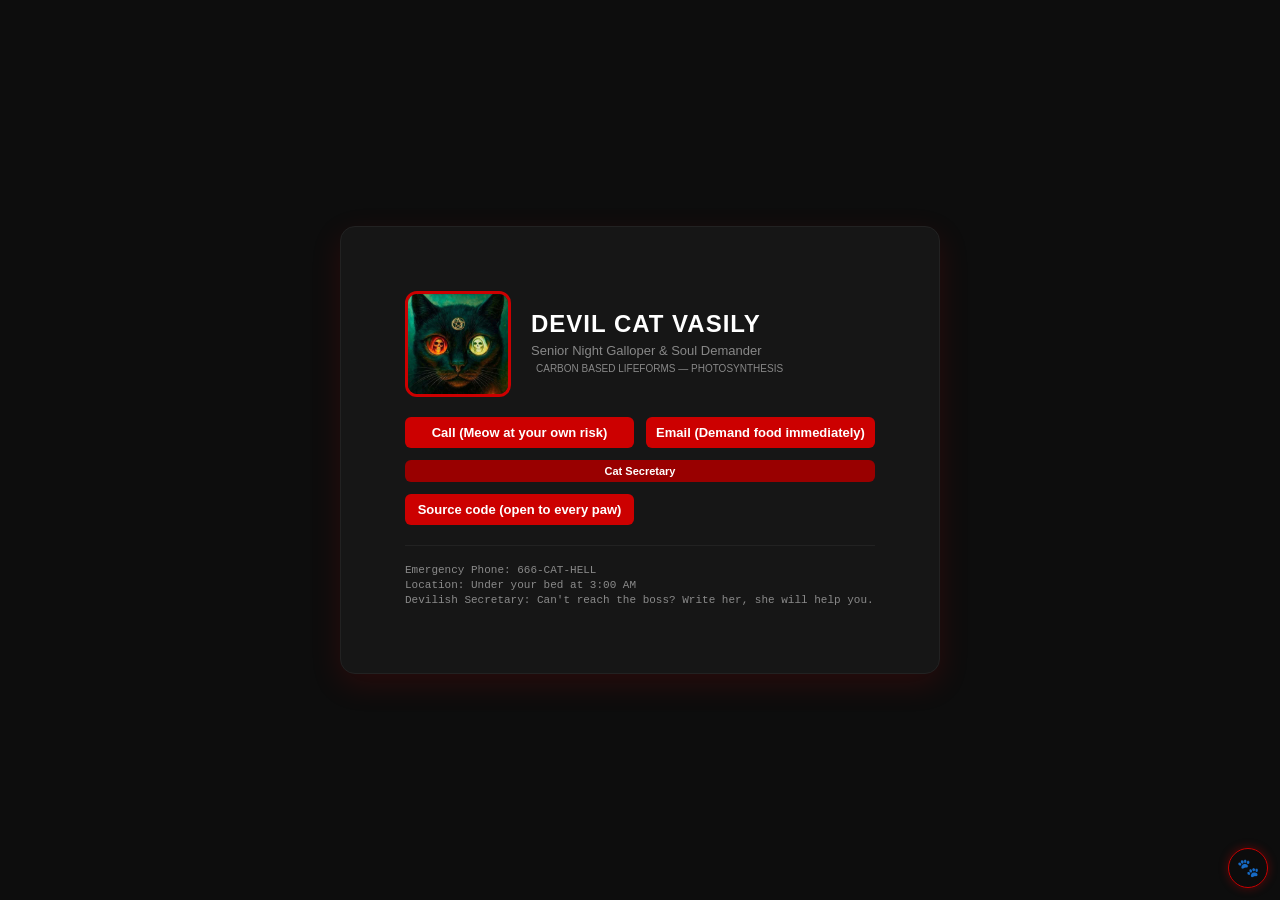
==== commit ea4ef49b: "feat: добавлены новые эффекты для живых картинок - Обновлены стили в `alive.css` для улучшения анима" ====
--- a/index.html
+++ b/index.html
@@ -25,7 +25,7 @@
     <div class="card-header">
         <!-- Живой портрет: глаза и пентаграмма тлеют, при наведении или касании вспыхивают (src/js/alive.js) -->
         <span class="alive alive--mini"
-              data-alive='{"eyes":[[29,50,11,"#ff5a14"],[71,50,11,"#fff2a8"],[49,31,6,"#ffd36a"]]}'>
+              data-alive='{"eyes":[[29,50,11,"#ff5a14"],[71,50,11,"#fff2a8"],[49,31,6,"#ffd36a"]],"pupils":[[29.5,51.1,10.2],[70.9,51.1,10.2]]}'>
             <span class="alive-body">
                 <img src="src/img/Devil%20Cat.jpg" alt="Devil Cat — press to play or pause the music" class="profile-img" id="cat-photo" style="cursor: pointer;" role="button" tabindex="0">
             </span>
--- a/src/css/style.css
+++ b/src/css/style.css
@@ -212,7 +212,7 @@
 }
 
 .contact-text {
-    color: #555555; /* Очень приглушенный серый цвет, никакого оранжевого */
+    color: #8a8a8a; /* Приглушённый серый, никакого оранжевого. Было #555555 — контраст 2.4 к фону, текст почти не читался (axe, конвейер качества 13.11); #8a8a8a даёт 5.2 при той же сдержанности */
     font-size: 11px;
     margin: 3px 0;
     font-family: 'Courier New', monospace;
@@ -238,7 +238,8 @@
 
 .back-link {
     margin-top: 20px;
-    color: #cc0000;
+    /* Был #cc0000 — контраст 3.3 к чёрному фону, меньше нормы 4.5; #f02a2a — тот же адский красный, но читается (4.7) */
+    color: #f02a2a;
     text-decoration: none;
     font-family: 'Courier New', monospace;
     font-weight: bold;
--- a/src/css/alive.css
+++ b/src/css/alive.css
@@ -33,6 +33,20 @@
     display: block;
 }
 
+/* Копия черепа ложится ровно на картинку внутри красной рамки портрета (3 px, при увеличении 1,2 px) —
+   иначе в покое череп-копия сдвинут и по краю окна виден двойной контур */
+.alive--mini .alive-pupil__skull {
+    box-sizing: border-box;
+    padding: 3px;
+    border-radius: 12px;
+}
+
+@media (hover: hover) and (pointer: fine) {
+    .alive--mini:hover .alive-pupil__skull {
+        padding: 1.2px;
+    }
+}
+
 /* Тело картинки и слой накладок дышат вместе, иначе глаза «съезжали» бы с лица */
 .alive-body {
     position: relative;
@@ -93,25 +107,35 @@
    один долгий вдох-выдох в 8 секунд, оба глаза в такт, мягкая синусоида без рывков. Копия никогда не меньше
    оригинала (иначе из-под неё видно настоящий череп), поэтому «маленький» — это сам оригинал, «большой» — +16 %.
    Сплошная часть маски шире черепа на картинке, чтобы при росте не было двойного контура */
+/* 14.11 (Алексей): «черепа должны серьёзнее увеличиваться внутри глаз и заметнее привлекать внимание» —
+   череп вырастает на 42 % и разгорается, вдох-выдох 6 с, оба в такт. Окно-маска размером с весь глаз стоит
+   на месте (.alive-pupil), растёт только картинка внутри (.alive-pupil__skull), поэтому выросший череп
+   заполняет глаз, но не вылезает на шерсть */
 .alive-pupil {
-    /* размеры круга зрачка по ширине и высоте; настоящие значения ставит alive.js из data-alive */
+    /* размеры круга глаза по ширине и высоте; настоящие значения ставит alive.js из data-alive */
     --rx: 3%;
     --ry: 2%;
+    position: absolute;
+    inset: 0;
+    overflow: hidden;
+    -webkit-mask-image: radial-gradient(ellipse var(--rx) var(--ry) at var(--x) var(--y), #000 0 78%, rgba(0, 0, 0, 0) 100%);
+    mask-image: radial-gradient(ellipse var(--rx) var(--ry) at var(--x) var(--y), #000 0 78%, rgba(0, 0, 0, 0) 100%);
+}
+
+.alive-pupil__skull {
     position: absolute;
     inset: 0;
     width: 100%;
     height: 100%;
     max-height: none;
-    -webkit-mask-image: radial-gradient(ellipse var(--rx) var(--ry) at var(--x) var(--y), #000 0 68%, rgba(0, 0, 0, 0) 100%);
-    mask-image: radial-gradient(ellipse var(--rx) var(--ry) at var(--x) var(--y), #000 0 68%, rgba(0, 0, 0, 0) 100%);
     transform-origin: var(--x) var(--y);
-    animation: alive-pupil-pulse 8s cubic-bezier(0.45, 0, 0.55, 1) infinite;
+    animation: alive-pupil-pulse 6s cubic-bezier(0.45, 0, 0.55, 1) infinite;
     will-change: transform, filter;
 }
 
 @keyframes alive-pupil-pulse {
-    0%, 100% { transform: scale(1); filter: brightness(0.94); }
-    50% { transform: scale(1.16); filter: brightness(1.16); }
+    0%, 100% { transform: scale(1); filter: brightness(0.92) contrast(1); }
+    50% { transform: scale(1.42); filter: brightness(1.38) contrast(1.12) saturate(1.15); }
 }
 
 /* Капли на стекле: медленно сползают, вытягиваются и исчезают */
@@ -135,7 +159,7 @@
     100% { transform: translateY(95vh) scaleY(1.6); opacity: 0; }
 }
 
-/* Насекомое-картинка (стрекоза или пчела, вырезанная из нашей картинки), если она есть */
+/* Насекомое-картинка (вырезанная из нашей картинки), если она есть */
 .alive-fly--sprite {
     position: absolute;
     left: 0;
@@ -150,38 +174,61 @@
     to { margin-top: -11px; }
 }
 
-/* Стрекоза из CSS — запасная, пока нет картинки: длинное сине-зелёное брюшко и две пары прозрачных крыльев;
-   путь задаёт скрипт */
+/* Муха из CSS (14.11: стрекозы-палочки отменены — Алексей: «ёршики для туалета летающие… лучше даже мухи»):
+   тёмное брюшко с полосками, голова с крупными красно-бурыми глазами, два прозрачных крыла с отливом сложены
+   назад и мелко дрожат. Голова смотрит вправо; разворот по ходу полёта и путь задаёт скрипт */
 .alive-fly {
     position: absolute;
     left: 0;
     top: 0;
-    width: 26px;
+    width: 11px;
+    height: 7px;
+    margin: -3.5px 0 0 -5.5px;
+    border-radius: 55% 45% 45% 55% / 50%;
+    background: repeating-linear-gradient(90deg, #15130f 0 1.6px, #2e2b24 1.6px 2.6px), #15130f;
+    box-shadow: 0 1px 1.5px rgba(0, 0, 0, .65);
+}
+
+/* голова с глазами */
+.alive-fly::before {
+    content: '';
+    position: absolute;
+    right: -3px;
+    top: .5px;
+    width: 5px;
+    height: 6px;
+    border-radius: 50%;
+    /* два крупных фасеточных глаза — сверху и снизу головы */
+    background:
+        radial-gradient(circle at 55% 26%, #b0401c 0 32%, rgba(0, 0, 0, 0) 36%),
+        radial-gradient(circle at 55% 74%, #b0401c 0 32%, rgba(0, 0, 0, 0) 36%),
+        #2a0c06;
+}
+
+/* крылья: прозрачные лепестки от груди назад, за брюшко, чуть в стороны; дрожат — мерцают, не меняя наклона */
+.alive-fly__wing {
+    position: absolute;
+    top: -3px;
+    left: -4px;
+    width: 9px;
     height: 4px;
-    margin: -2px 0 0 -13px;
-    border-radius: 3px 40% 40% 3px;
-    background: linear-gradient(90deg, #0d3b46 0%, #1f8a8a 55%, #63d0c8 100%);
-}
-
-.alive-fly__wing {
-    position: absolute;
-    top: -9px;
-    left: 14px;
-    width: 4px;
-    height: 22px;
-    border-radius: 50%;
-    background: rgba(210, 240, 255, .45);
-    box-shadow: 4px 0 0 rgba(210, 240, 255, .35);
-    animation: alive-wing 45ms linear infinite alternate;
+    border-radius: 50%;
+    background: linear-gradient(90deg, rgba(150, 175, 210, .25), rgba(236, 242, 248, .6));
+    box-shadow: inset 0 0 0 .5px rgba(255, 255, 255, .35);
+    transform: rotate(-20deg);
+    transform-origin: 95% 85%;
+    animation: alive-wing 40ms linear infinite alternate;
 }
 
 .alive-fly__wing--right {
-    left: 18px;
+    top: 5px;
+    transform: rotate(20deg);
+    transform-origin: 95% 15%;
 }
 
 @keyframes alive-wing {
-    from { transform: scaleY(1); }
-    to { transform: scaleY(.45); }
+    from { opacity: .95; }
+    to { opacity: .3; }
 }
 
 /* Искра: поднимается, виляет и гаснет */
@@ -242,17 +289,37 @@
 /* Маленький живой портрет на визитке: рамка и тень остаются у самой картинки, а увеличение при наведении
    переносится на обёртку, чтобы свечение глаз увеличивалось вместе с портретом */
 .alive--mini {
+    position: relative;
     flex-shrink: 0;
     max-width: none;
     border: 0;
     border-radius: 12px;
     box-shadow: none;
     overflow: visible;
-    transition: transform .3s ease;
-}
-
-.alive--mini:hover {
-    transform: scale(1.05);
+    transform-origin: 0 0;
+    transition: transform .38s cubic-bezier(.2, .8, .25, 1);
+}
+
+/* Кот под мышью растёт по-настоящему — в 2,8 раза, из своего угла, поверх текста визитки, вместе с горящими
+   глазами и черепами (правило владельца 14.11: картинки в маленьких окошках при наведении увеличиваются
+   в 2,5–3 раза, а не на 5 %). Только для мыши: на телефоне касание кота по-прежнему включает музыку. */
+@media (hover: hover) and (pointer: fine) {
+    .alive--mini:hover {
+        transform: scale(2.8);
+        z-index: 20;
+    }
+
+    /* Тень и красная кайма отделяют большого кота от текста; числа малы — масштаб их умножит */
+    .alive--mini:hover .profile-img {
+        border-width: 1.2px; /* ×2,8 — та же красная кайма, что у маленького кота, а не толстая рама */
+        box-shadow: 0 0 0 .5px #000, 0 6px 18px rgba(0, 0, 0, .85), 0 0 7px rgba(204, 0, 0, .55);
+    }
+}
+
+@media (prefers-reduced-motion: reduce) {
+    .alive--mini {
+        transition: none;
+    }
 }
 
 .alive--mini .profile-img:hover {
